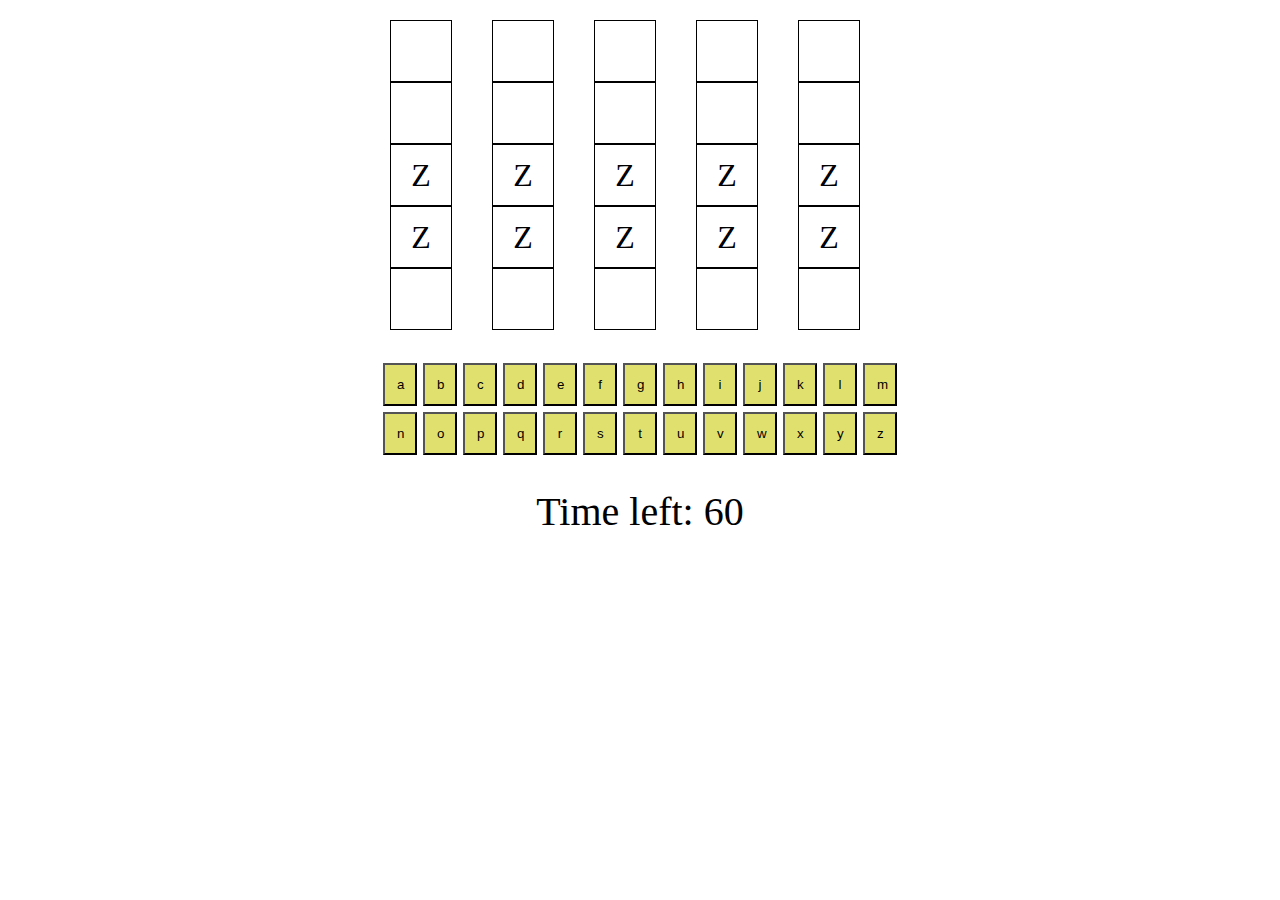
==== hw3/index.html @ f138f1aa "domashna3" ====
<!DOCTYPE html>
<html lang="en">
<head>
    <meta charset="UTF-8">
    <meta name="viewport" content="width=device-width, initial-scale=1.0">
    <title>Wordle Clone</title>
    <link rel="stylesheet">
</head>
<body>
    <style>
        #game-board {
    display: grid;
    grid-template-columns: repeat(5, 1fr);
    gap: 10px;
    max-width: 500px;
    margin: 20px auto;
}

.cell {
    width: 60px;
    height: 60px;
    border: 1px solid black;
    display: flex;
    justify-content: center;
    align-items: center;
    font-size: 2em;
}

#keyboard button {
    padding: 12px;
    margin: 3px;
    text-align: center;
    background-color: lightgray;
    cursor: pointer;
    background-color: rgb(224, 224, 111);
}

#timer, #message {
    text-align: center;
    margin-top: 20px;
    font-size: 40px;
}
.keyboard{
    display: grid;
    padding: 10px;
    grid-template-columns: 40px 40px 40px 40px 40px 40px 40px 40px 40px 40px 40px 40px 40px;
    justify-content: center;
}
.correct{
    background-color: rgb(107, 151, 107);
}
.incorrect{
    background-color: rgb(228, 144, 144);
}

    </style>
    <div id="game-board"></div>
    <div id="keyboard" class="keyboard"></div>
    <div id="timer">Time left: 60</div>
    <div id="message"></div>
    <button id="play-again" style="display: none;">Play Again</button>
    <script src="script.js"></script>

    <script>
        const words = ['marko', 'bunte', 'world', 'jazzy', 'fuzzy']; // Add more words
let selectedWord = words[Math.floor(Math.random() * words.length)];
let currentGuess = [];
let guesses = [];
let timer;
let timeLeft = 60;

const gameBoard = document.getElementById('game-board');
const keyboard = document.getElementById('keyboard');
const timerElement = document.getElementById('timer');
const messageElement = document.getElementById('message');
const playAgainButton = document.getElementById('play-again');

function initializeKeyboard() {
    const letters = 'abcdefghijklmnopqrstuvwxyz'.split('');
    letters.forEach(letter => {
        let button = document.createElement('button');
        button.textContent = letter;
        button.addEventListener('click', () => handleKeyPress(letter));
        keyboard.appendChild(button);
    });
}



function initializeBoardWithHints() {
    let hintPositions = [];
    while (hintPositions.length < 2) {
        let pos = Math.floor(Math.random() * 5);
        if (!hintPositions.includes(pos)) {
            hintPositions.push(pos);
        }
    }

    for (let i = 0; i < 5; i++) {
        let row = document.createElement('div');
        row.className = 'row';
        for (let j = 0; j < 5; j++) {
            let cell = document.createElement('div');
            cell.className = 'cell';

            // Pre-fill with hint letters
            if (hintPositions.includes(j)) {
                cell.textContent = selectedWord[j].toUpperCase();
                cell.classList.add('pre-filled'); // Add a class to style or identify pre-filled cells
            }

            row.appendChild(cell);
        }
        gameBoard.appendChild(row);
    }
}

function handleKeyPress(key) {
    const rows = document.querySelectorAll('.row');
    const currentRow = rows[guesses.length];
    const cells = currentRow.querySelectorAll('.cell:not(.pre-filled)');

    // Ensure currentGuess is aligned with non pre-filled cells
    currentGuess = Array.from(currentRow.querySelectorAll('.cell'))
                        .filter(cell => !cell.classList.contains('pre-filled'))
                        .map(cell => cell.textContent.toLowerCase());

    if (currentGuess.length < 5 - cells.length) { // Adjust for pre-filled cells
        currentGuess.push(key);
        updateBoardWithHints();
        checkGuess();
    }
}

function updateBoardWithHints() {
    const rows = document.querySelectorAll('.row');
    const currentRow = rows[guesses.length];
    const cells = Array.from(currentRow.querySelectorAll('.cell'))
                       .filter(cell => !cell.classList.contains('pre-filled'));

    currentGuess.forEach((letter, index) => {
        cells[index].textContent = letter.toUpperCase();
    });
}


function startTimer() {
    timer = setInterval(() => {
        if (timeLeft > 0) {
            timeLeft--;
            timerElement.textContent = `Time left: ${timeLeft}`;
        } else {
            endGame(false);
        }
    }, 1000);
}

function handleKeyPress(key) {
    if (currentGuess.length < 5) {
        currentGuess.push(key);
        updateBoard();
        checkGuess();
    }
}

function updateBoard() {
    const rows = document.querySelectorAll('.row');
    const currentRow = rows[guesses.length];
    const cells = currentRow.querySelectorAll('.cell');

    currentGuess.forEach((letter, index) => {
        cells[index].textContent = letter.toUpperCase();
    });
}

function checkGuess() {
    if (currentGuess.length === 5) {
        const guessString = currentGuess.join('');
        const rows = document.querySelectorAll('.row');
        const currentRow = rows[guesses.length];
        const cells = currentRow.querySelectorAll('.cell');
        if (guessString === selectedWord) {
            cells.forEach(cell=>{
                cell.classList.add('correct');
            });
            endGame(true);
        } else {
            cells.forEach(cell => {
                cell.classList.add('incorrect');
            });
            guesses.push(currentGuess);
            currentGuess = [];

            if (guesses.length === 5) { // Max number of guesses reached
                endGame(false);
            }
        }
    }
}


function endGame(won) {
    clearInterval(timer);
    messageElement.textContent = won ? "You've won!" : "Time's up!";
    playAgainButton.style.display = 'block';
}

playAgainButton.addEventListener('click', () => {
    // Reset the game state
    currentGuess = [];
    guesses = [];
    timeLeft = 60;
    timerElement.textContent = `Time left: ${timeLeft}`;
    messageElement.textContent = '';
    selectedWord = words[Math.floor(Math.random() * words.length)];

    // Clear the game board
    const rows = document.querySelectorAll('.row');
    rows.forEach(row => {
        let cells = row.querySelectorAll('.cell');
        cells.forEach(cell => {
            cell.textContent = '';
            cell.classList.remove('correct', 'incorrect', 'pre-filled'); // Remove color classes
        });
    });
    while (gameBoard.firstChild) {
        gameBoard.removeChild(gameBoard.firstChild);
    }

    // Reset and start the timer
    clearInterval(timer);
    startTimer();

    // Hide the play again button
    playAgainButton.style.display = 'none';
    initializeBoardWithHints();
});


initializeBoardWithHints();
initializeKeyboard();
startTimer();

    </script>
</body>
</html>
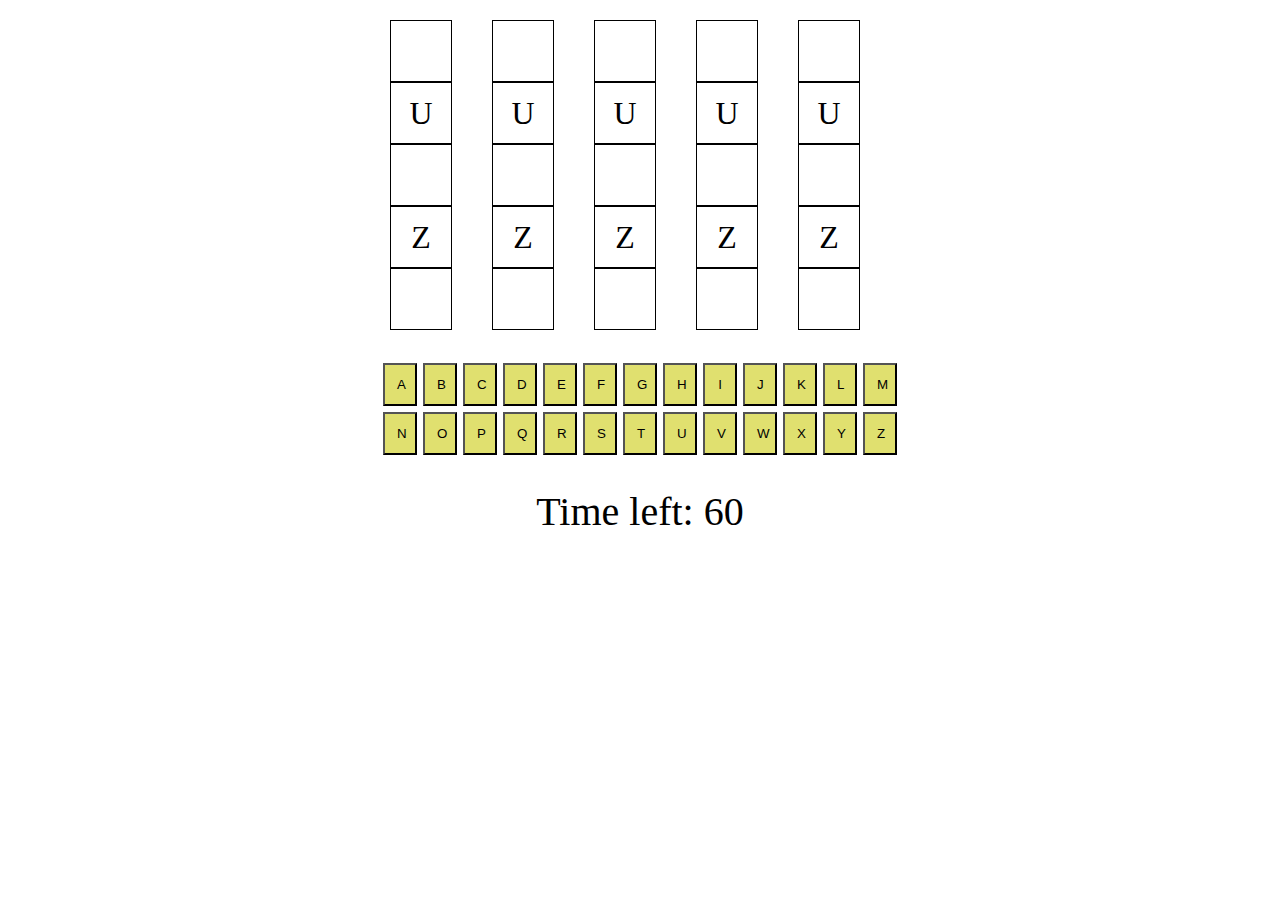
==== commit aae61b15: "poglemi bukvi za polesno da se chita" ====
--- a/hw3/index.html
+++ b/hw3/index.html
@@ -76,7 +76,7 @@
 const playAgainButton = document.getElementById('play-again');
 
 function initializeKeyboard() {
-    const letters = 'abcdefghijklmnopqrstuvwxyz'.split('');
+    const letters = 'ABCDEFGHIJKLMNOPQRSTUVWXYZ'.split('');
     letters.forEach(letter => {
         let button = document.createElement('button');
         button.textContent = letter;
